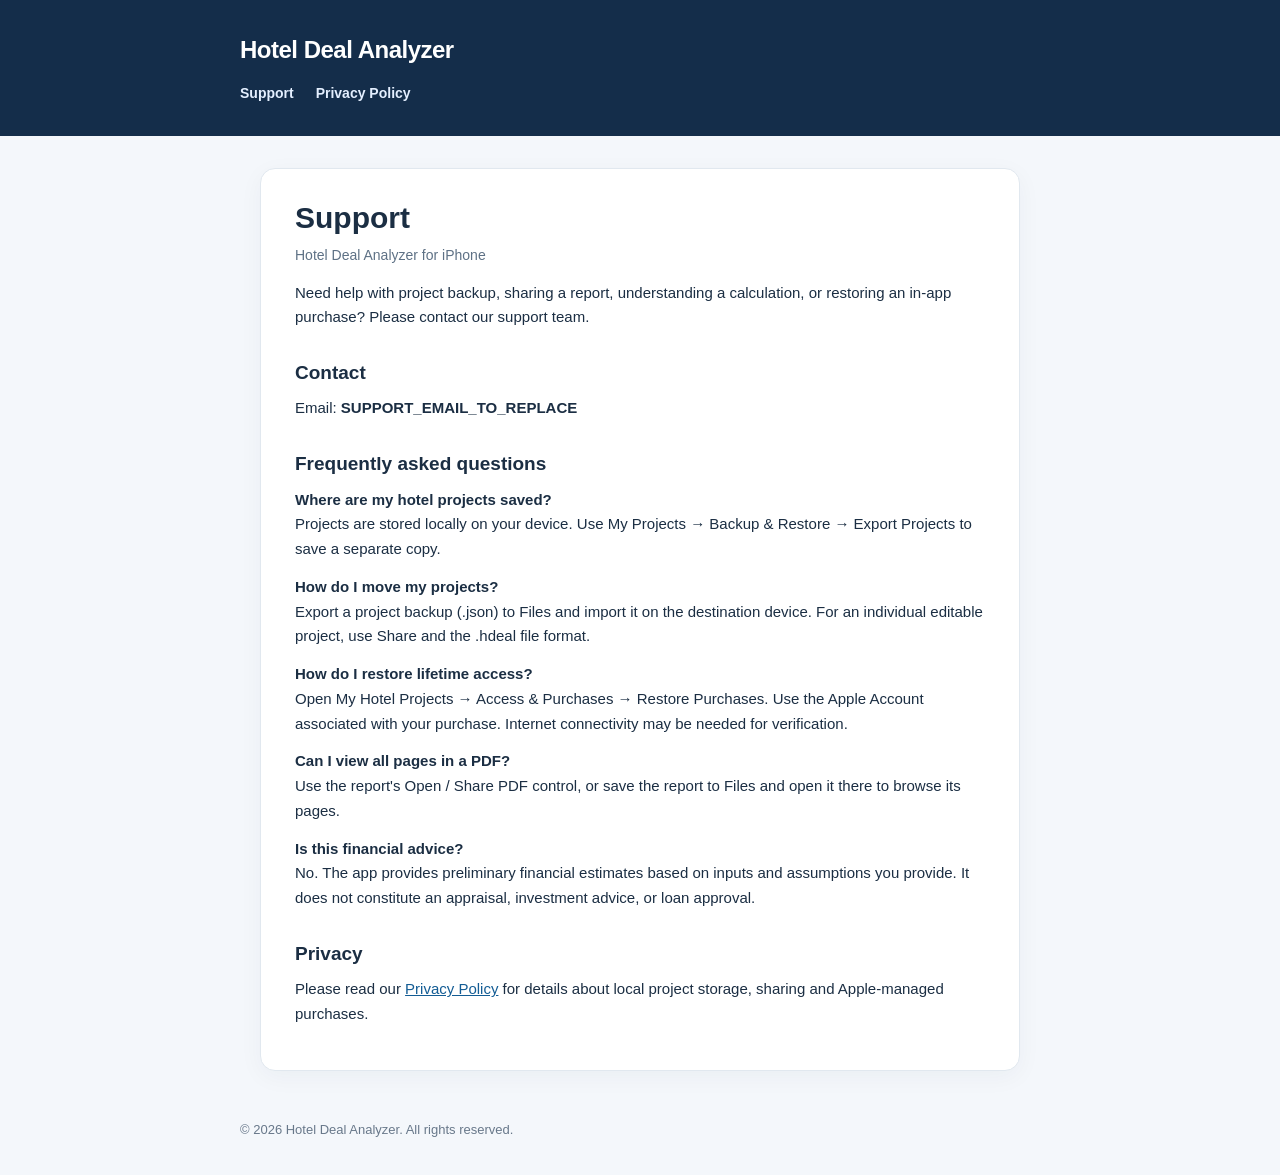
==== index.html @ 230e5dda "Official support website, privacy policy, and help resources for Hotel Deal Analyzer — an iOS hotel " ====
<!doctype html><html lang="en"><head><meta charset="utf-8"><meta name="viewport" content="width=device-width, initial-scale=1"><title>Hotel Deal Analyzer — Support</title><meta name="description" content="Support and privacy information for Hotel Deal Analyzer."><link rel="stylesheet" href="style.css"></head><body><header><div class="wrap"><strong>Hotel Deal Analyzer</strong><nav><a href="index.html">Support</a><a href="privacy.html">Privacy Policy</a></nav></div></header><main><div class="paper"><h1>Support</h1><p class="muted">Hotel Deal Analyzer for iPhone</p><p>Need help with project backup, sharing a report, understanding a calculation, or restoring an in-app purchase? Please contact our support team.</p><h2>Contact</h2><p>Email: <strong>SUPPORT_EMAIL_TO_REPLACE</strong></p><h2>Frequently asked questions</h2><p><strong>Where are my hotel projects saved?</strong><br>Projects are stored locally on your device. Use My Projects → Backup &amp; Restore → Export Projects to save a separate copy.</p><p><strong>How do I move my projects?</strong><br>Export a project backup (.json) to Files and import it on the destination device. For an individual editable project, use Share and the .hdeal file format.</p><p><strong>How do I restore lifetime access?</strong><br>Open My Hotel Projects → Access &amp; Purchases → Restore Purchases. Use the Apple Account associated with your purchase. Internet connectivity may be needed for verification.</p><p><strong>Can I view all pages in a PDF?</strong><br>Use the report's Open / Share PDF control, or save the report to Files and open it there to browse its pages.</p><p><strong>Is this financial advice?</strong><br>No. The app provides preliminary financial estimates based on inputs and assumptions you provide. It does not constitute an appraisal, investment advice, or loan approval.</p><h2>Privacy</h2><p>Please read our <a href="privacy.html">Privacy Policy</a> for details about local project storage, sharing and Apple-managed purchases.</p></div></main><footer><div class="wrap">© 2026 Hotel Deal Analyzer. All rights reserved.</div></footer></body></html>
---- style.css ----
:root{color-scheme:light;font-family:-apple-system,BlinkMacSystemFont,"Segoe UI",Arial,sans-serif;color:#1b2e43;background:#f4f7fb}*{box-sizing:border-box}body{margin:0;line-height:1.65}header{background:#142d4a;color:#fff;padding:30px 22px}header .wrap,main,footer .wrap{max-width:800px;margin:auto}header strong{font-size:24px;letter-spacing:-.5px}nav{margin-top:10px}nav a{color:#e4efff;margin-right:22px;text-decoration:none;font-weight:600;font-size:14px}nav a:hover{text-decoration:underline}main{padding:32px 20px 48px}.paper{background:white;border:1px solid #e1e8ef;border-radius:15px;padding:30px 34px;box-shadow:0 6px 24px #142d4a0b}h1{font-size:30px;line-height:1.25;margin:0 0 8px}h2{font-size:19px;margin:27px 0 7px}p,li{font-size:15px}p{margin:8px 0 13px}ul{padding-left:22px}.muted{color:#5e7185;font-size:14px}.notice{background:#eef4fb;padding:14px 16px;border-left:3px solid #c4a053;border-radius:7px}a{color:#135c94}footer{padding:0 20px 35px;color:#68788a;font-size:13px}@media(max-width:560px){.paper{padding:23px 20px}h1{font-size:25px}header strong{font-size:21px}}
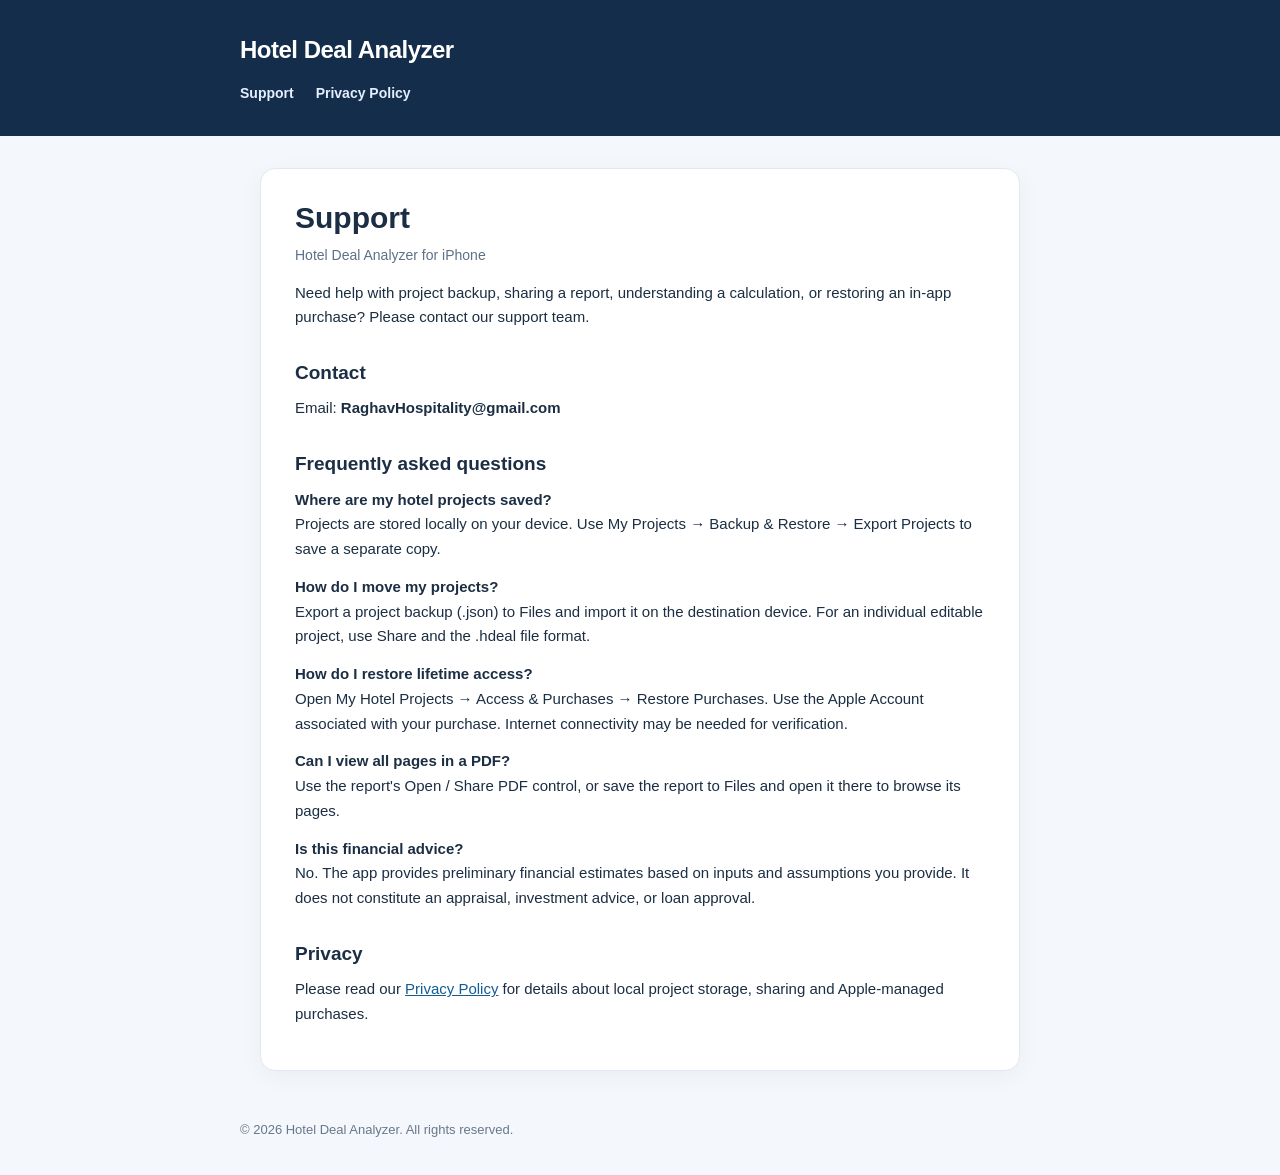
==== commit 3c29aec1: "Change support email address to RaghavHospitality@gmail.com Updated support email address in index.h" ====
--- a/index.html
+++ b/index.html
@@ -1 +1 @@
-<!doctype html><html lang="en"><head><meta charset="utf-8"><meta name="viewport" content="width=device-width, initial-scale=1"><title>Hotel Deal Analyzer — Support</title><meta name="description" content="Support and privacy information for Hotel Deal Analyzer."><link rel="stylesheet" href="style.css"></head><body><header><div class="wrap"><strong>Hotel Deal Analyzer</strong><nav><a href="index.html">Support</a><a href="privacy.html">Privacy Policy</a></nav></div></header><main><div class="paper"><h1>Support</h1><p class="muted">Hotel Deal Analyzer for iPhone</p><p>Need help with project backup, sharing a report, understanding a calculation, or restoring an in-app purchase? Please contact our support team.</p><h2>Contact</h2><p>Email: <strong>SUPPORT_EMAIL_TO_REPLACE</strong></p><h2>Frequently asked questions</h2><p><strong>Where are my hotel projects saved?</strong><br>Projects are stored locally on your device. Use My Projects → Backup &amp; Restore → Export Projects to save a separate copy.</p><p><strong>How do I move my projects?</strong><br>Export a project backup (.json) to Files and import it on the destination device. For an individual editable project, use Share and the .hdeal file format.</p><p><strong>How do I restore lifetime access?</strong><br>Open My Hotel Projects → Access &amp; Purchases → Restore Purchases. Use the Apple Account associated with your purchase. Internet connectivity may be needed for verification.</p><p><strong>Can I view all pages in a PDF?</strong><br>Use the report's Open / Share PDF control, or save the report to Files and open it there to browse its pages.</p><p><strong>Is this financial advice?</strong><br>No. The app provides preliminary financial estimates based on inputs and assumptions you provide. It does not constitute an appraisal, investment advice, or loan approval.</p><h2>Privacy</h2><p>Please read our <a href="privacy.html">Privacy Policy</a> for details about local project storage, sharing and Apple-managed purchases.</p></div></main><footer><div class="wrap">© 2026 Hotel Deal Analyzer. All rights reserved.</div></footer></body></html>
+<!doctype html><html lang="en"><head><meta charset="utf-8"><meta name="viewport" content="width=device-width, initial-scale=1"><title>Hotel Deal Analyzer — Support</title><meta name="description" content="Support and privacy information for Hotel Deal Analyzer."><link rel="stylesheet" href="style.css"></head><body><header><div class="wrap"><strong>Hotel Deal Analyzer</strong><nav><a href="index.html">Support</a><a href="privacy.html">Privacy Policy</a></nav></div></header><main><div class="paper"><h1>Support</h1><p class="muted">Hotel Deal Analyzer for iPhone</p><p>Need help with project backup, sharing a report, understanding a calculation, or restoring an in-app purchase? Please contact our support team.</p><h2>Contact</h2><p>Email: <strong>RaghavHospitality@gmail.com</strong></p><h2>Frequently asked questions</h2><p><strong>Where are my hotel projects saved?</strong><br>Projects are stored locally on your device. Use My Projects → Backup &amp; Restore → Export Projects to save a separate copy.</p><p><strong>How do I move my projects?</strong><br>Export a project backup (.json) to Files and import it on the destination device. For an individual editable project, use Share and the .hdeal file format.</p><p><strong>How do I restore lifetime access?</strong><br>Open My Hotel Projects → Access &amp; Purchases → Restore Purchases. Use the Apple Account associated with your purchase. Internet connectivity may be needed for verification.</p><p><strong>Can I view all pages in a PDF?</strong><br>Use the report's Open / Share PDF control, or save the report to Files and open it there to browse its pages.</p><p><strong>Is this financial advice?</strong><br>No. The app provides preliminary financial estimates based on inputs and assumptions you provide. It does not constitute an appraisal, investment advice, or loan approval.</p><h2>Privacy</h2><p>Please read our <a href="privacy.html">Privacy Policy</a> for details about local project storage, sharing and Apple-managed purchases.</p></div></main><footer><div class="wrap">© 2026 Hotel Deal Analyzer. All rights reserved.</div></footer></body></html>
